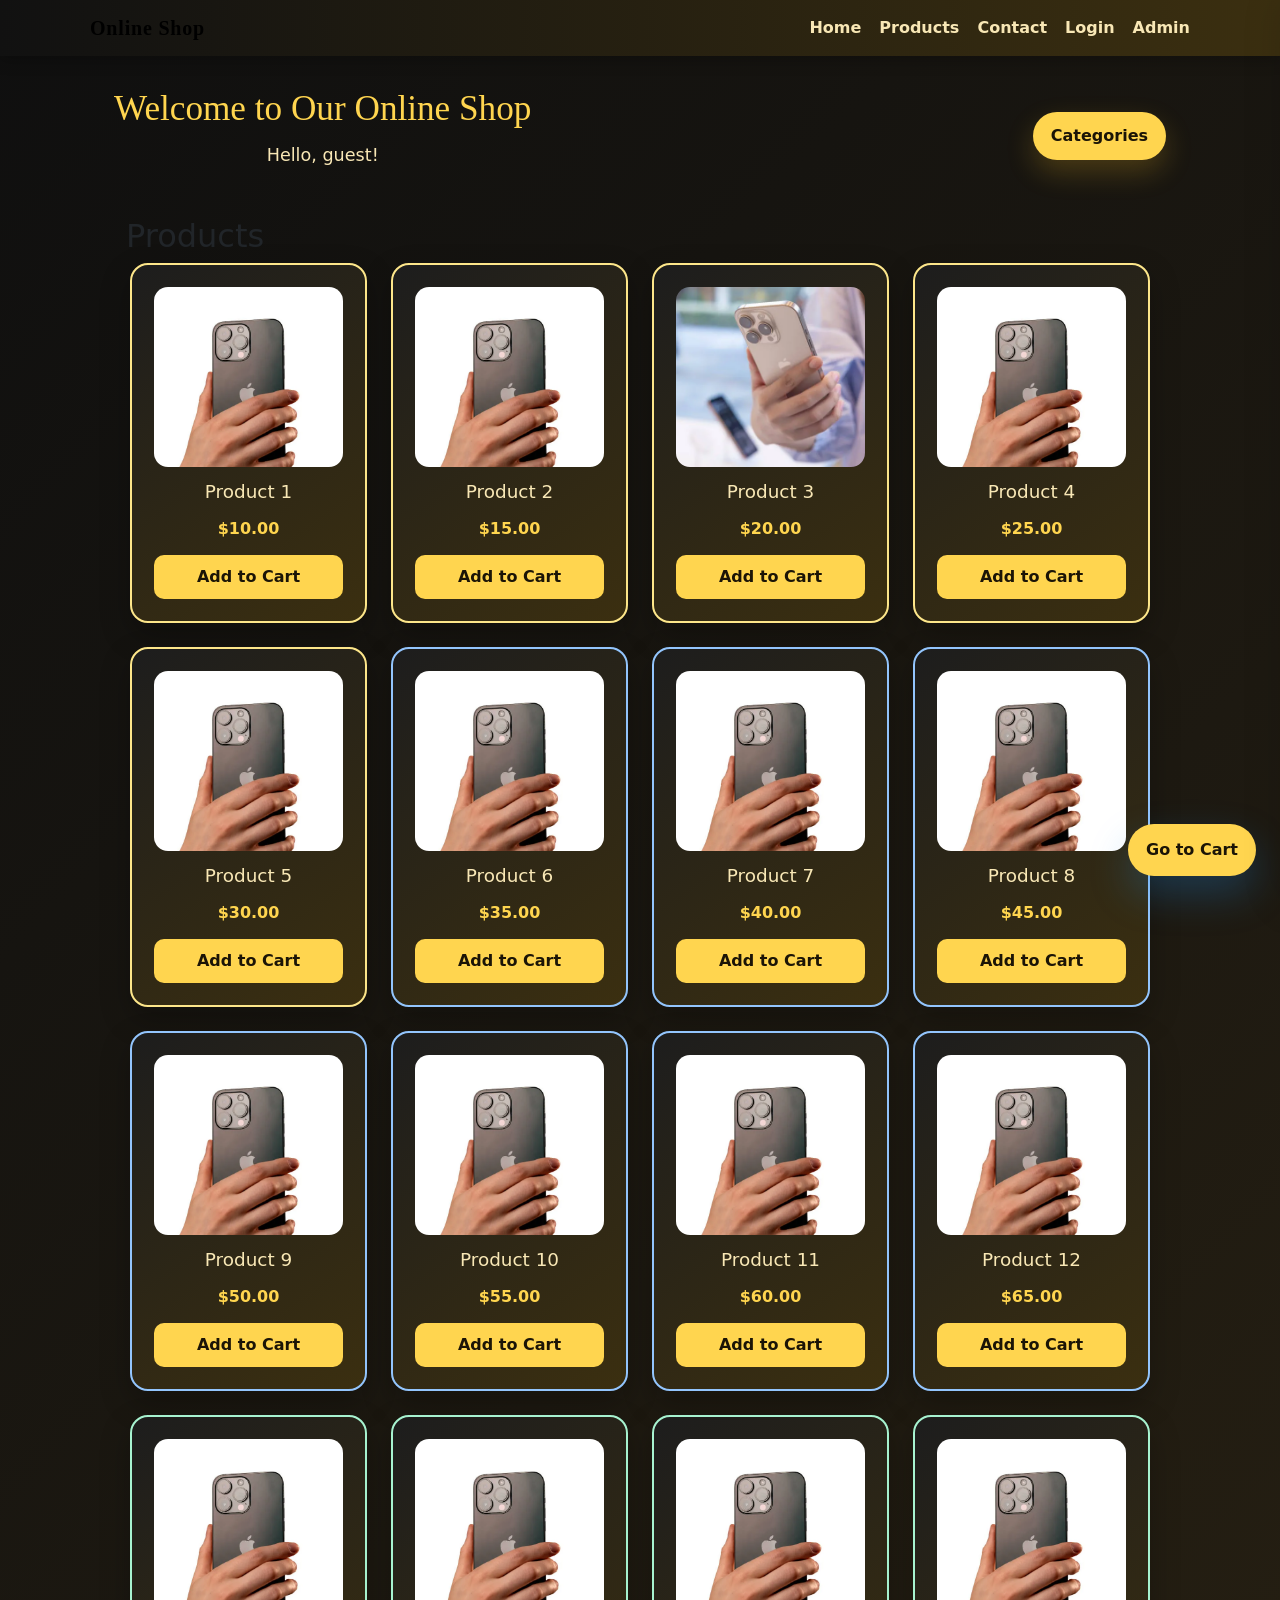
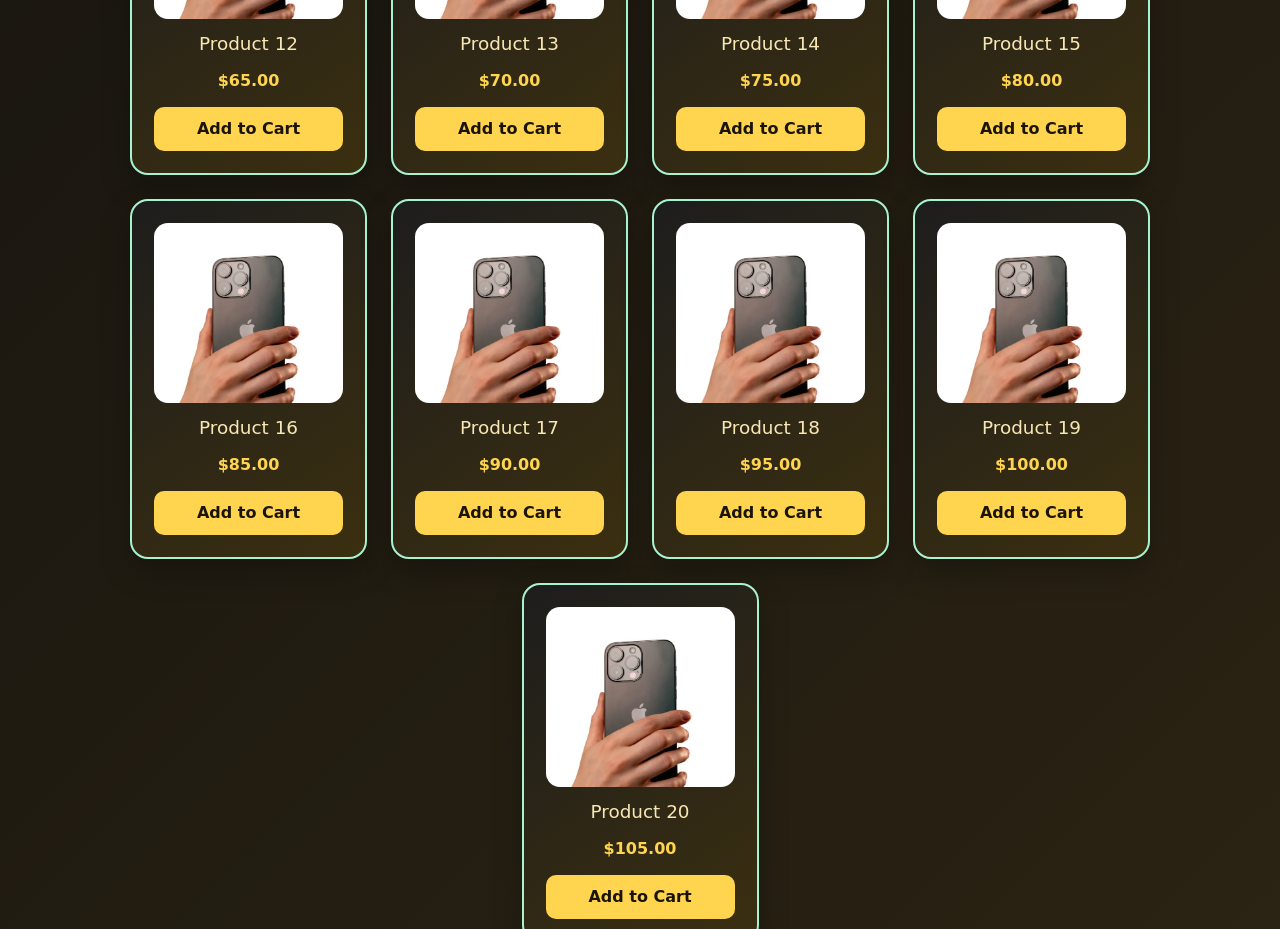
==== online shop/index.html @ f8b01aea "Add files via upload" ====
<!DOCTYPE html>
<html lang="en">
<head>
  <meta charset="UTF-8" />
  <meta http-equiv="refresh" content="0; url=onlineshop/online.html" />
  <meta name="viewport" content="width=device-width, initial-scale=1.0" />
  <title>Online Shop</title>
  <style>
    body {
      margin: 0;
      font-family: Georgia, 'Times New Roman', serif;
      background: linear-gradient(135deg, #0f0f0f, #3b2f10);
      color: #f8e7b5;
      min-height: 100vh;
      display: grid;
      place-items: center;
      padding: 20px;
    }

    .card {
      background: rgba(20, 20, 20, 0.95);
      padding: 28px 32px;
      border-radius: 20px;
      text-align: center;
      box-shadow: 0 20px 50px rgba(0, 0, 0, 0.2);
    }

    a {
      color: #ffd54f;
      font-weight: 700;
      text-decoration: none;
    }
  </style>
</head>
<body>
  <div class="card">
    <h1>Online Shop</h1>
    <p>If you are not redirected automatically, <a href="onlineshop/online.html">open the shop</a>.</p>
  </div>
</body>
</html>
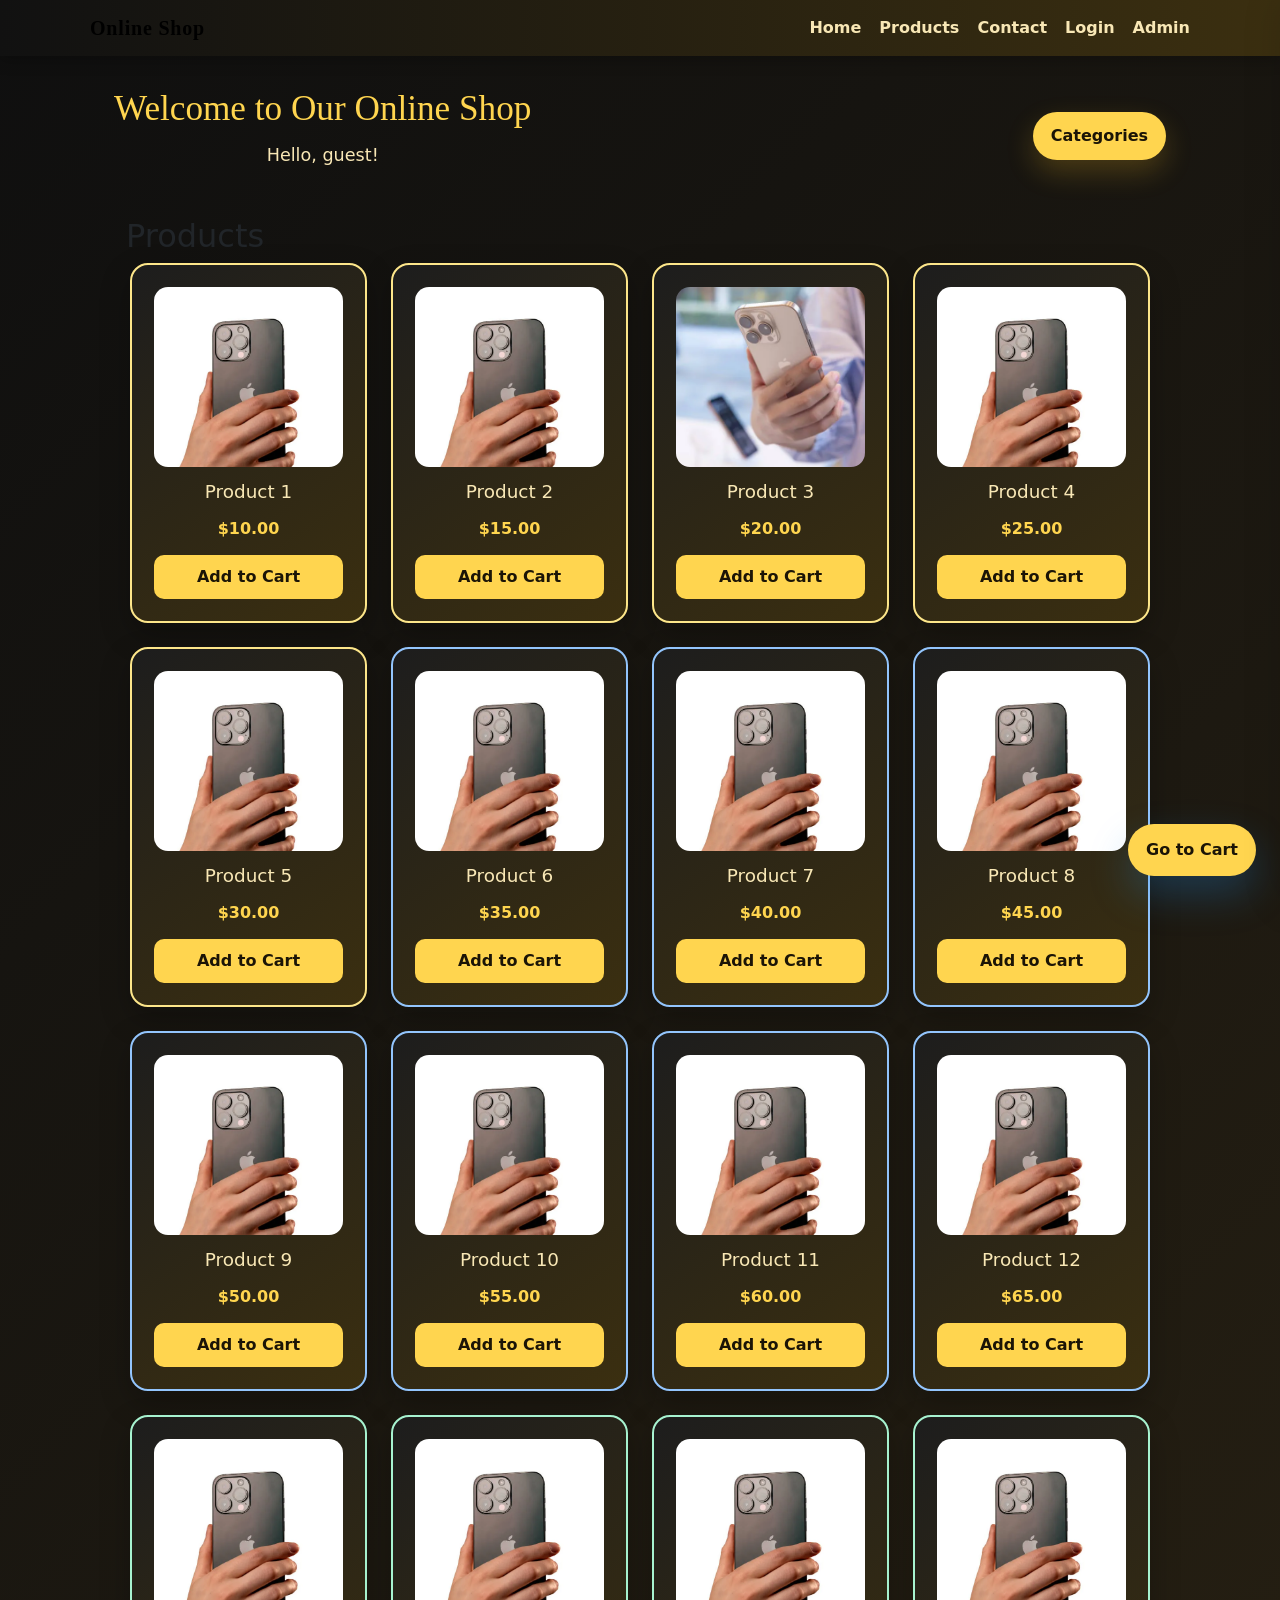
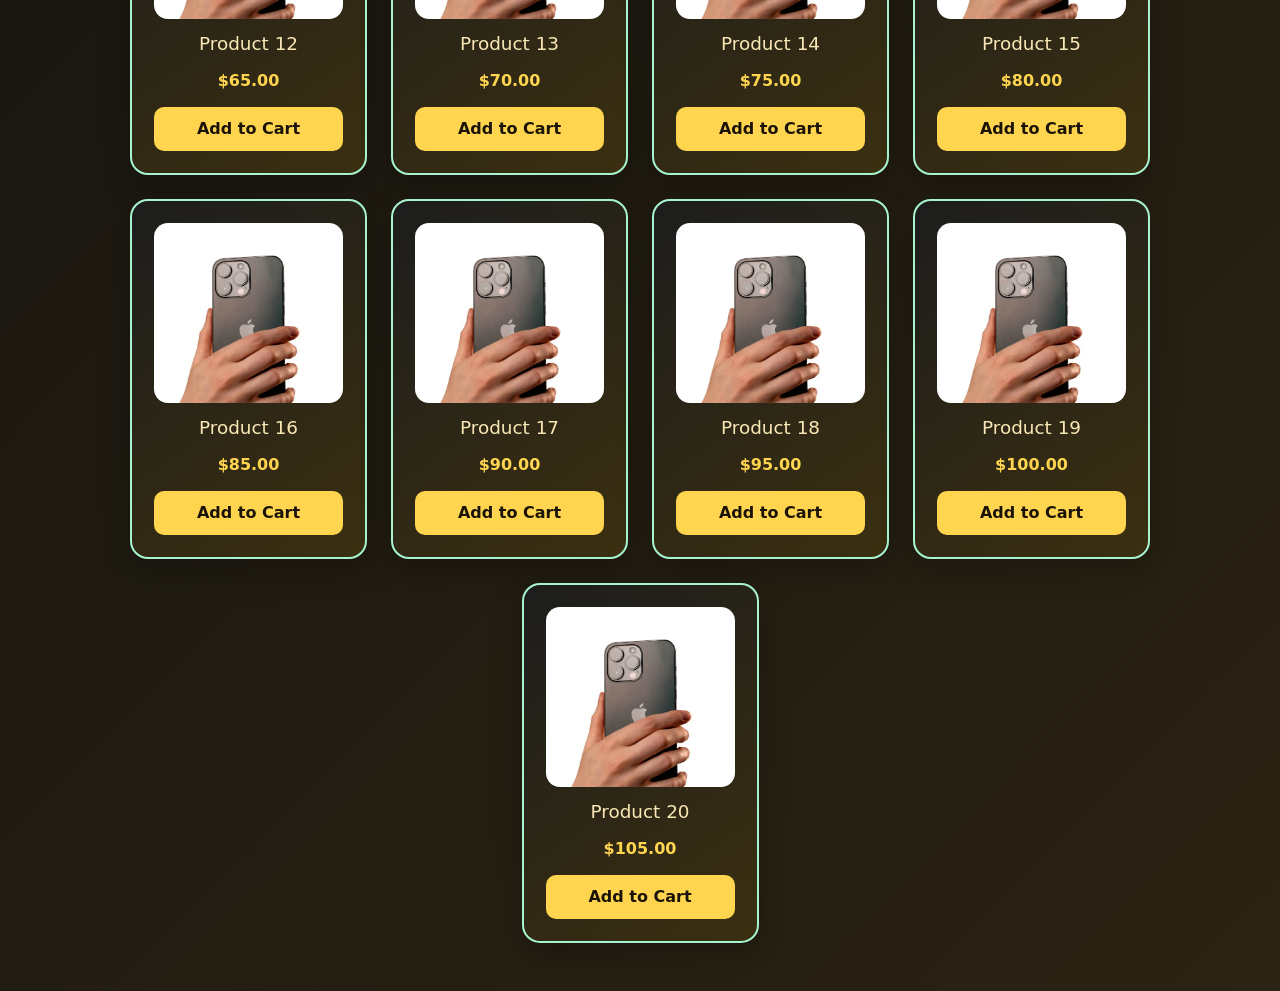
==== commit 9a09222d: "Add files via upload new online shop" ====
--- a/online shop/index.html
+++ b/online shop/index.html
@@ -2,40 +2,13 @@
 <html lang="en">
 <head>
   <meta charset="UTF-8" />
-  <meta http-equiv="refresh" content="0; url=onlineshop/online.html" />
   <meta name="viewport" content="width=device-width, initial-scale=1.0" />
   <title>Online Shop</title>
-  <style>
-    body {
-      margin: 0;
-      font-family: Georgia, 'Times New Roman', serif;
-      background: linear-gradient(135deg, #0f0f0f, #3b2f10);
-      color: #f8e7b5;
-      min-height: 100vh;
-      display: grid;
-      place-items: center;
-      padding: 20px;
-    }
-
-    .card {
-      background: rgba(20, 20, 20, 0.95);
-      padding: 28px 32px;
-      border-radius: 20px;
-      text-align: center;
-      box-shadow: 0 20px 50px rgba(0, 0, 0, 0.2);
-    }
-
-    a {
-      color: #ffd54f;
-      font-weight: 700;
-      text-decoration: none;
-    }
-  </style>
+  <meta http-equiv="refresh" content="0; url=onlineshop/online.html" />
 </head>
 <body>
-  <div class="card">
-    <h1>Online Shop</h1>
-    <p>If you are not redirected automatically, <a href="onlineshop/online.html">open the shop</a>.</p>
-  </div>
+  <script>
+    window.location.replace('onlineshop/online.html');
+  </script>
 </body>
 </html>
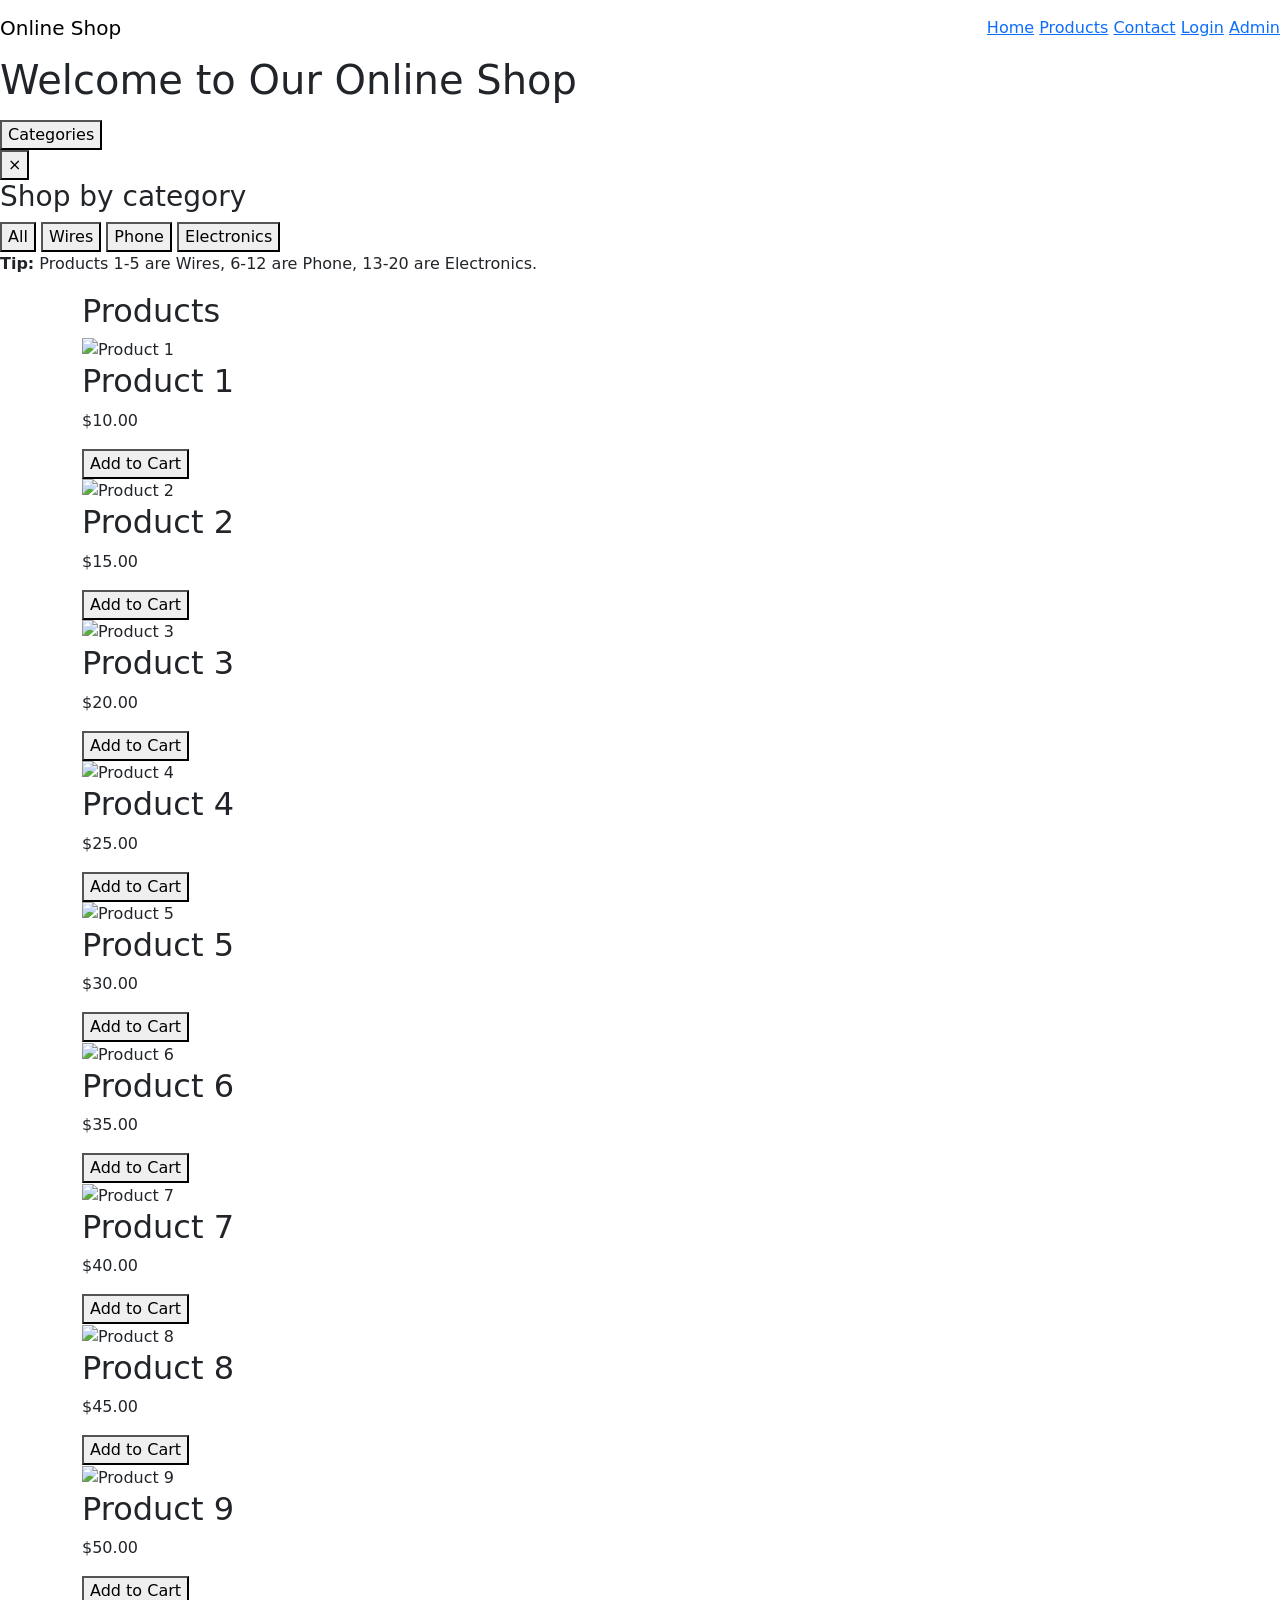
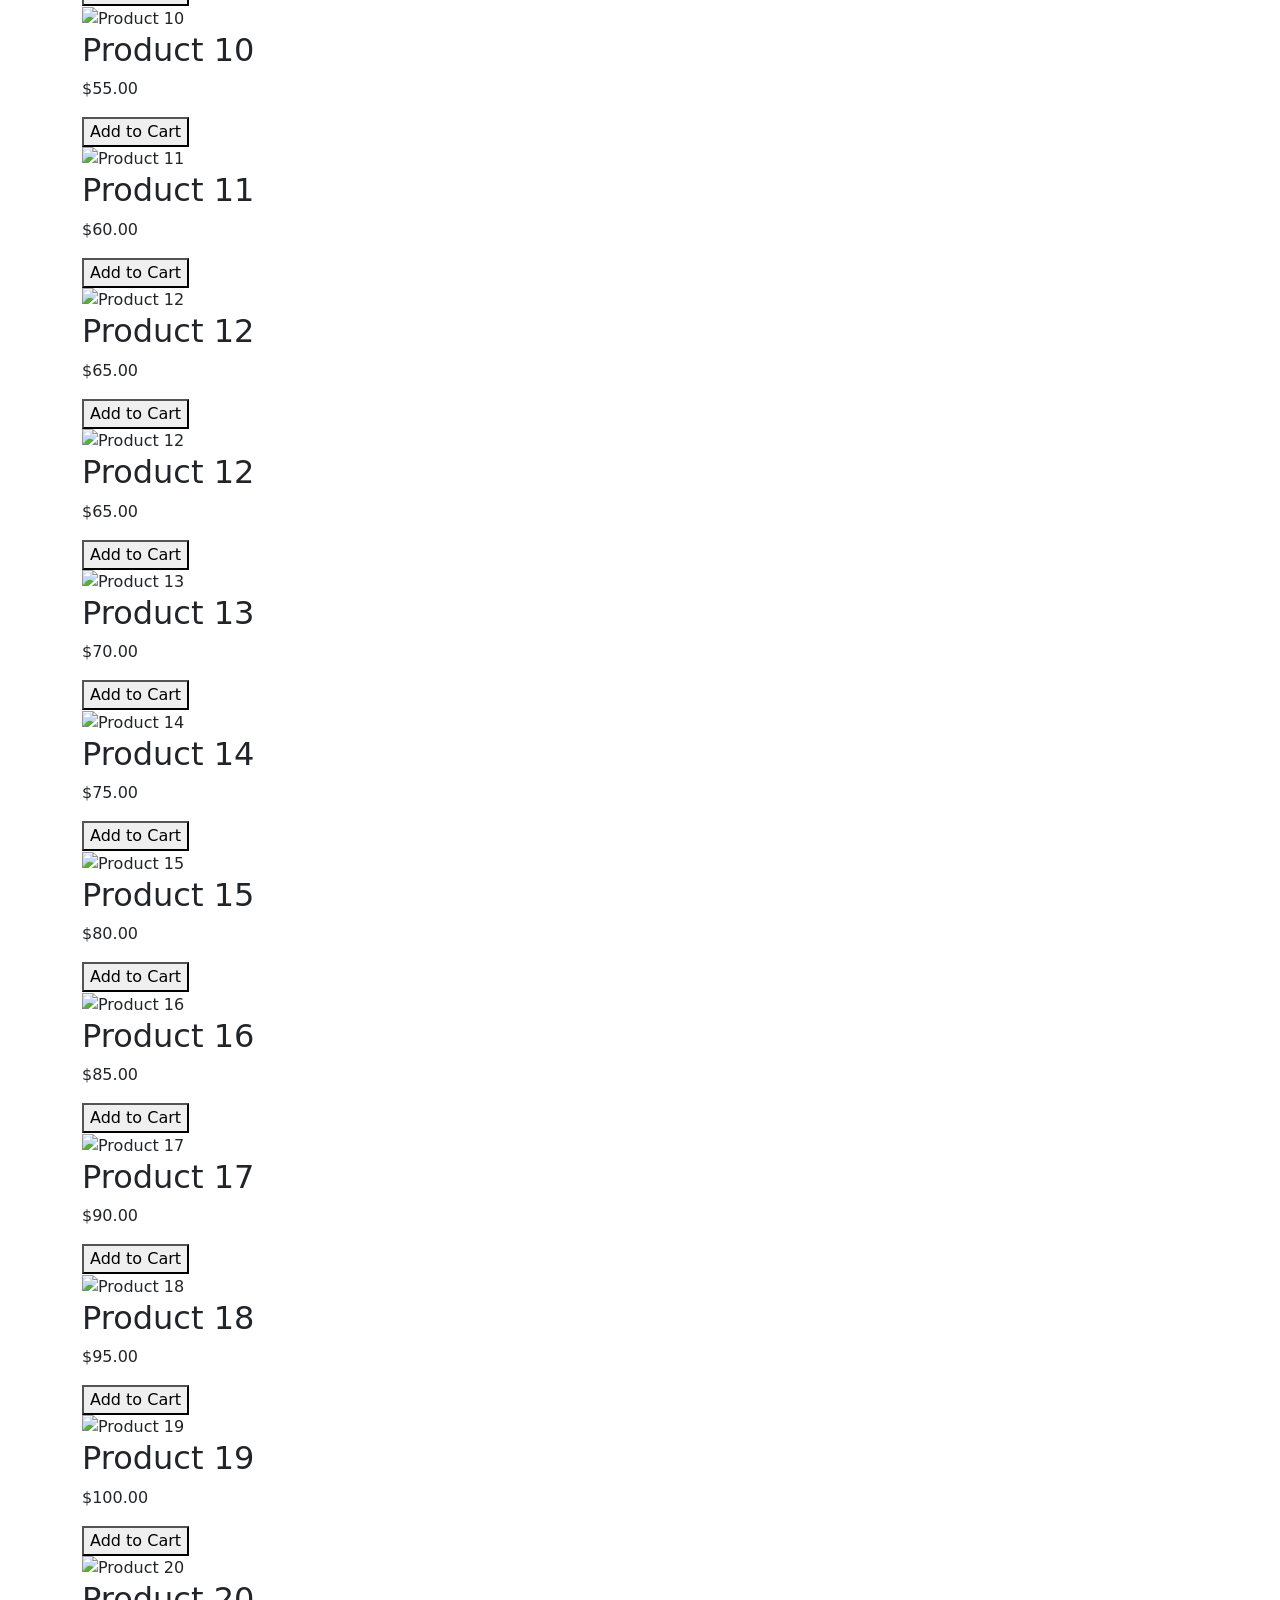
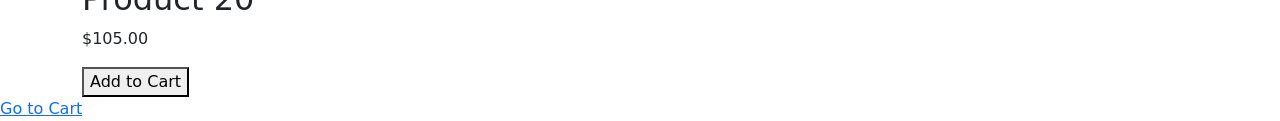
==== commit 188b64fb: "Add files via upload" ====
--- a/online shop/index.html
+++ b/online shop/index.html
@@ -1,14 +1,191 @@
 <!DOCTYPE html>
 <html lang="en">
 <head>
-  <meta charset="UTF-8" />
-  <meta name="viewport" content="width=device-width, initial-scale=1.0" />
-  <title>Online Shop</title>
-  <meta http-equiv="refresh" content="0; url=onlineshop/online.html" />
+    <meta charset="UTF-8">
+    <meta name="viewport" content="width=device-width, initial-scale=1.0">
+    <title>Online Shop</title>
+    <link rel="stylesheet" href="online.css">
+    <link href="https://cdn.jsdelivr.net/npm/bootstrap@5.3.8/dist/css/bootstrap.min.css" rel="stylesheet" crossorigin="anonymous">
 </head>
 <body>
-  <script>
-    window.location.replace('onlineshop/online.html');
-  </script>
+    <!-- Page header and navigation -->
+    <header>
+        <nav class="navbar">
+            <a class="navbar-brand" href="online.html">Online Shop</a>
+            <div class="nav-links">
+                <a href="online.html">Home</a>
+                <a href="online.html">Products</a>
+                <a href="contact.html">Contact</a>
+                <a href="login.html">Login</a>
+                <a href="admin.html">Admin</a>
+            </div>
+        </nav>
+    </header>
+
+    <main>
+        <section class="page-header">
+            <div class="page-header-top">
+                <div>
+                    <h1>Welcome to Our Online Shop</h1>
+                    <p id="home-greeting" class="home-greeting"></p>
+                </div>
+                <button class="open-sidebar" id="open-sidebar">Categories</button>
+            </div>
+        </section>
+
+        <!-- Shop filters and category panel -->
+        <aside class="category-sidebar" id="category-sidebar">
+            <button class="sidebar-close" id="close-sidebar">×</button>
+            <h3>Shop by category</h3>
+            <div class="category-buttons">
+                <button class="category-btn active" data-category="all">All</button>
+                <button class="category-btn" data-category="wires">Wires</button>
+                <button class="category-btn" data-category="phone">Phone</button>
+                <button class="category-btn" data-category="electronics">Electronics</button>
+            </div>
+            <div class="sidebar-note">
+                <p><strong>Tip:</strong> Products 1-5 are Wires, 6-12 are Phone, 13-20 are Electronics.</p>
+            </div>
+        </aside>
+        <div class="sidebar-overlay" id="filter-overlay"></div>
+
+        <!-- Main product listing -->
+        <section class="container" id="product-container">
+            <h2>Products</h2>
+            <div class="product-list">
+                <div class="product">
+                    <img src="img.jpeg/iphone.jpeg" alt="Product 1">
+                    <h2>Product 1</h2>
+                    <p>$10.00</p>
+                    <button class="add-to-cart">Add to Cart</button>
+                </div>
+                <div class="product">
+                    <img src="img.jpeg/iphone.jpeg" alt="Product 2">
+                    <h2>Product 2</h2>
+                    <p>$15.00</p>
+                    <button class="add-to-cart">Add to Cart</button>
+                </div>
+                <div class="product">
+                    <img src="img.jpeg/iphone (2).jpeg" alt="Product 3">
+                    <h2>Product 3</h2>
+                    <p>$20.00</p>
+                    <button class="add-to-cart">Add to Cart</button>
+                </div>
+                <div class="product">
+                    <img src="img.jpeg/iphone.jpeg" alt="Product 4">
+                    <h2>Product 4</h2>
+                    <p>$25.00</p>
+                    <button class="add-to-cart">Add to Cart</button>
+                </div>
+                <div class="product">
+                    <img src="img.jpeg/iphone.jpeg" alt="Product 5">
+                    <h2>Product 5</h2>
+                    <p>$30.00</p>
+                    <button class="add-to-cart">Add to Cart</button>
+                </div>
+                <div class="product">
+                    <img src="img.jpeg/iphone.jpeg" alt="Product 6">
+                    <h2>Product 6</h2>
+                    <p>$35.00</p>
+                    <button class="add-to-cart">Add to Cart</button>
+                </div>
+                <div class="product">
+                    <img src="img.jpeg/iphone.jpeg" alt="Product 7">
+                    <h2>Product 7</h2>
+                    <p>$40.00</p>
+                    <button class="add-to-cart">Add to Cart</button>
+                </div>
+                <div class="product">
+                    <img src="img.jpeg/iphone.jpeg" alt="Product 8">
+                    <h2>Product 8</h2>
+                    <p>$45.00</p>
+                    <button class="add-to-cart">Add to Cart</button>
+                </div>
+                <div class="product">
+                    <img src="img.jpeg/iphone.jpeg" alt="Product 9">
+                    <h2>Product 9</h2>
+                    <p>$50.00</p>
+                    <button class="add-to-cart">Add to Cart</button>
+                </div>
+                <div class="product">
+                    <img src="img.jpeg/iphone.jpeg" alt="Product 10">
+                    <h2>Product 10</h2>
+                    <p>$55.00</p>
+                    <button class="add-to-cart">Add to Cart</button>
+                </div>
+                <div class="product">
+                    <img src="img.jpeg/iphone.jpeg" alt="Product 11">
+                    <h2>Product 11</h2>
+                    <p>$60.00</p>
+                    <button class="add-to-cart">Add to Cart</button>
+                </div>
+                <div class="product">
+                    <img src="img.jpeg/iphone.jpeg" alt="Product 12">
+                    <h2>Product 12</h2>
+                    <p>$65.00</p>
+                    <button class="add-to-cart">Add to Cart</button>
+                </div>
+                <div class="product">
+                    <img src="img.jpeg/iphone.jpeg" alt="Product 12">
+                    <h2>Product 12</h2>
+                    <p>$65.00</p>
+                    <button class="add-to-cart">Add to Cart</button>
+                </div>
+                <div class="product">
+                    <img src="img.jpeg/iphone.jpeg" alt="Product 13">
+                    <h2>Product 13</h2>
+                    <p>$70.00</p>
+                    <button class="add-to-cart">Add to Cart</button>
+                </div>
+                <div class="product">
+                    <img src="img.jpeg/iphone.jpeg" alt="Product 14">
+                    <h2>Product 14</h2>
+                    <p>$75.00</p>
+                    <button class="add-to-cart">Add to Cart</button>
+                </div>
+                <div class="product">
+                    <img src="img.jpeg/iphone.jpeg" alt="Product 15">
+                    <h2>Product 15</h2>
+                    <p>$80.00</p>
+                    <button class="add-to-cart">Add to Cart</button>
+                </div>
+                <div class="product">
+                    <img src="img.jpeg/iphone.jpeg" alt="Product 16">
+                    <h2>Product 16</h2>
+                    <p>$85.00</p>
+                    <button class="add-to-cart">Add to Cart</button>
+                </div>
+                <div class="product">
+                    <img src="img.jpeg/iphone.jpeg" alt="Product 17">
+                    <h2>Product 17</h2>
+                    <p>$90.00</p>
+                    <button class="add-to-cart">Add to Cart</button>
+                </div>
+                <div class="product">
+                    <img src="img.jpeg/iphone.jpeg" alt="Product 18">
+                    <h2>Product 18</h2>
+                    <p>$95.00</p>
+                    <button class="add-to-cart">Add to Cart</button>
+                </div>
+                <div class="product">
+                    <img src="img.jpeg/iphone.jpeg" alt="Product 19">
+                    <h2>Product 19</h2>
+                    <p>$100.00</p>
+                    <button class="add-to-cart">Add to Cart</button>
+                </div>
+                <div class="product">
+                    <img src="img.jpeg/iphone.jpeg" alt="Product 20">
+                    <h2>Product 20</h2>
+                    <p>$105.00</p>
+                    <button class="add-to-cart">Add to Cart</button>
+                </div>
+            </div>
+        </section>
+    </main>
+
+    <a class="cart-float-button" href="cart.html">Go to Cart</a>
+
+    <script src="online.js"></script>
+    <script src="https://cdn.jsdelivr.net/npm/bootstrap@5.3.8/dist/js/bootstrap.bundle.min.js" crossorigin="anonymous"></script>
 </body>
-</html>
+</html>
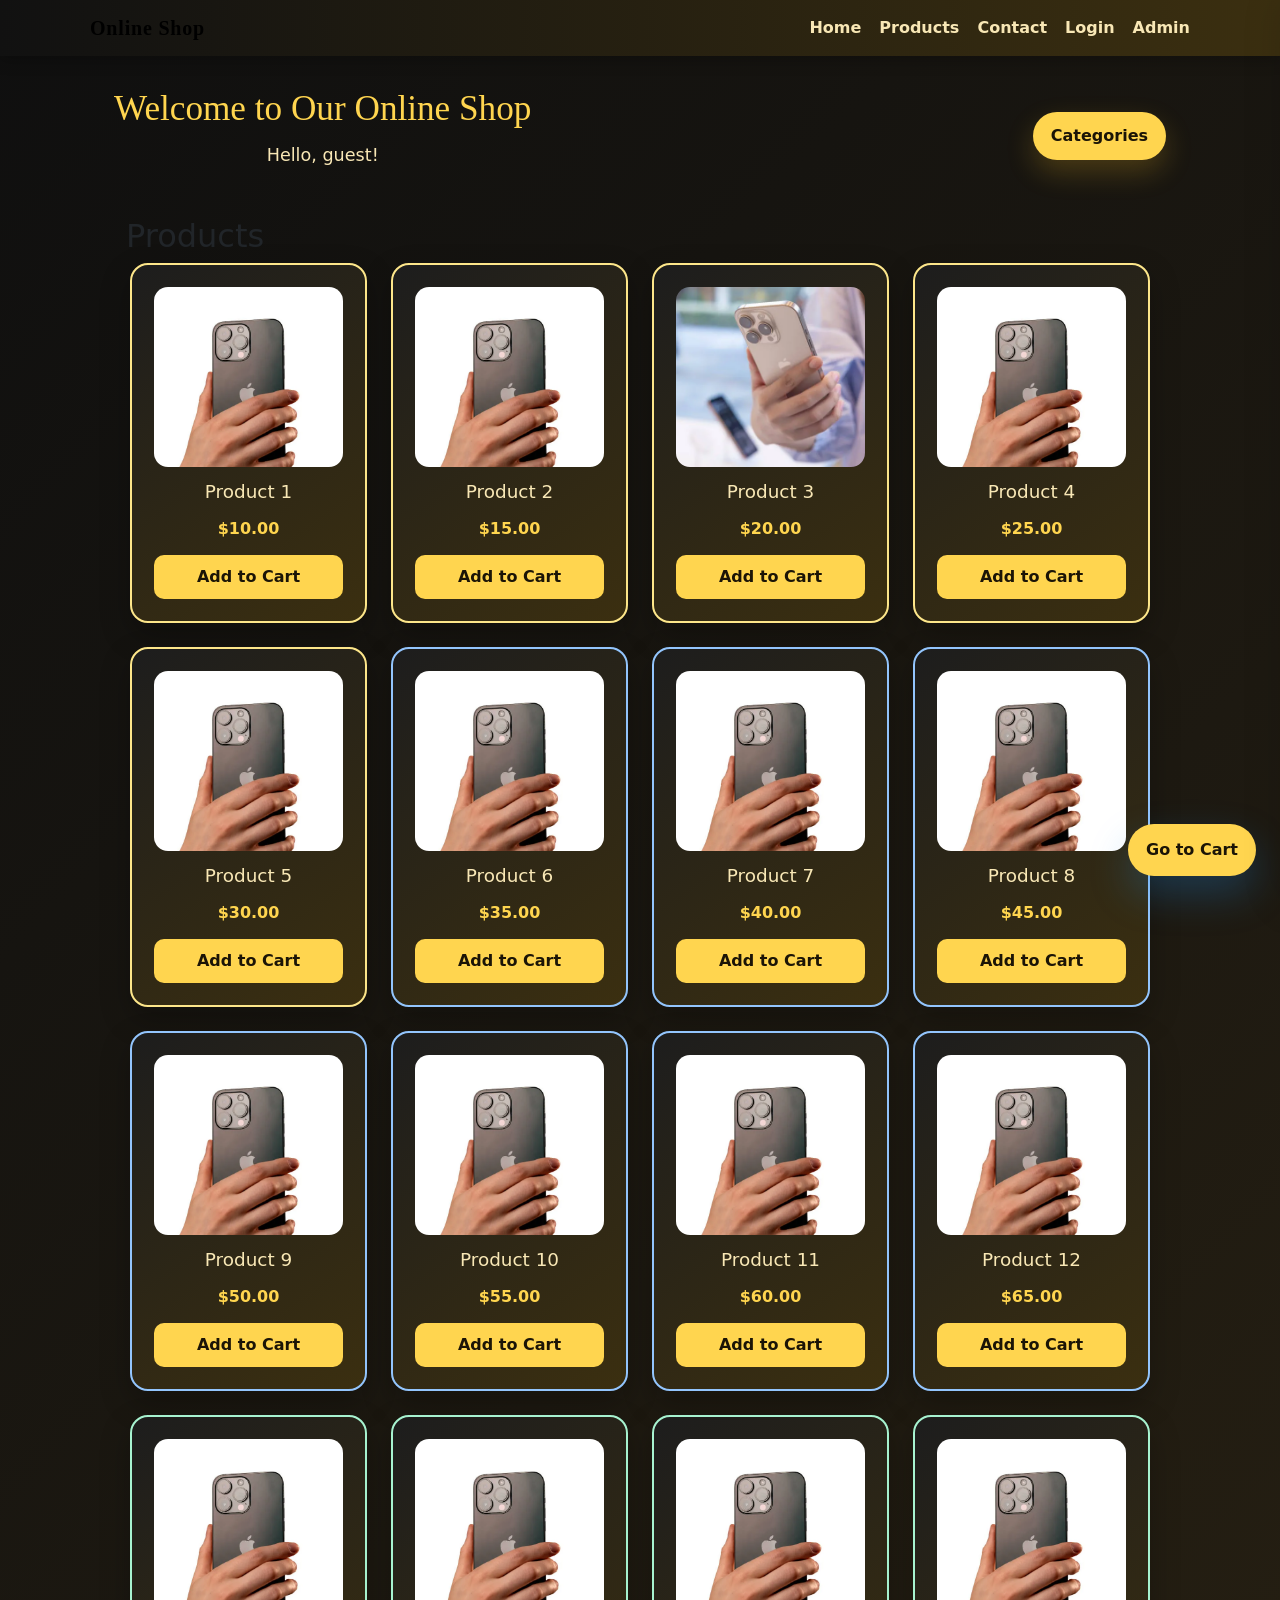
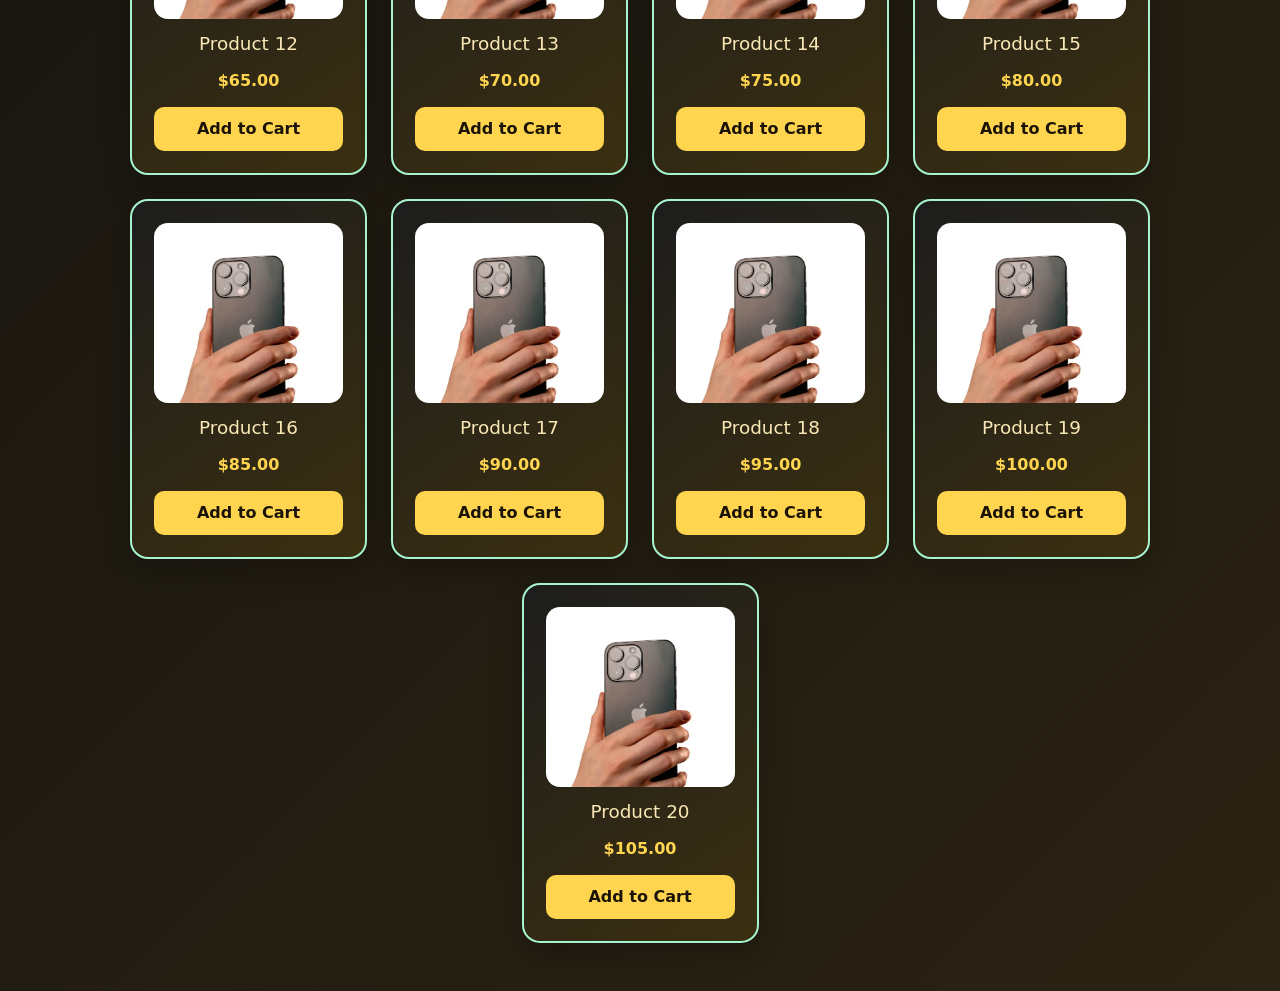
==== commit bcfb5f6d: "Add files via upload" ====
--- a/online shop/index.html
+++ b/online shop/index.html
@@ -1,191 +1,14 @@
-<!DOCTYPE html>
-<html lang="en">
-<head>
-    <meta charset="UTF-8">
-    <meta name="viewport" content="width=device-width, initial-scale=1.0">
-    <title>Online Shop</title>
-    <link rel="stylesheet" href="online.css">
-    <link href="https://cdn.jsdelivr.net/npm/bootstrap@5.3.8/dist/css/bootstrap.min.css" rel="stylesheet" crossorigin="anonymous">
-</head>
-<body>
-    <!-- Page header and navigation -->
-    <header>
-        <nav class="navbar">
-            <a class="navbar-brand" href="online.html">Online Shop</a>
-            <div class="nav-links">
-                <a href="online.html">Home</a>
-                <a href="online.html">Products</a>
-                <a href="contact.html">Contact</a>
-                <a href="login.html">Login</a>
-                <a href="admin.html">Admin</a>
-            </div>
-        </nav>
-    </header>
-
-    <main>
-        <section class="page-header">
-            <div class="page-header-top">
-                <div>
-                    <h1>Welcome to Our Online Shop</h1>
-                    <p id="home-greeting" class="home-greeting"></p>
-                </div>
-                <button class="open-sidebar" id="open-sidebar">Categories</button>
-            </div>
-        </section>
-
-        <!-- Shop filters and category panel -->
-        <aside class="category-sidebar" id="category-sidebar">
-            <button class="sidebar-close" id="close-sidebar">×</button>
-            <h3>Shop by category</h3>
-            <div class="category-buttons">
-                <button class="category-btn active" data-category="all">All</button>
-                <button class="category-btn" data-category="wires">Wires</button>
-                <button class="category-btn" data-category="phone">Phone</button>
-                <button class="category-btn" data-category="electronics">Electronics</button>
-            </div>
-            <div class="sidebar-note">
-                <p><strong>Tip:</strong> Products 1-5 are Wires, 6-12 are Phone, 13-20 are Electronics.</p>
-            </div>
-        </aside>
-        <div class="sidebar-overlay" id="filter-overlay"></div>
-
-        <!-- Main product listing -->
-        <section class="container" id="product-container">
-            <h2>Products</h2>
-            <div class="product-list">
-                <div class="product">
-                    <img src="img.jpeg/iphone.jpeg" alt="Product 1">
-                    <h2>Product 1</h2>
-                    <p>$10.00</p>
-                    <button class="add-to-cart">Add to Cart</button>
-                </div>
-                <div class="product">
-                    <img src="img.jpeg/iphone.jpeg" alt="Product 2">
-                    <h2>Product 2</h2>
-                    <p>$15.00</p>
-                    <button class="add-to-cart">Add to Cart</button>
-                </div>
-                <div class="product">
-                    <img src="img.jpeg/iphone (2).jpeg" alt="Product 3">
-                    <h2>Product 3</h2>
-                    <p>$20.00</p>
-                    <button class="add-to-cart">Add to Cart</button>
-                </div>
-                <div class="product">
-                    <img src="img.jpeg/iphone.jpeg" alt="Product 4">
-                    <h2>Product 4</h2>
-                    <p>$25.00</p>
-                    <button class="add-to-cart">Add to Cart</button>
-                </div>
-                <div class="product">
-                    <img src="img.jpeg/iphone.jpeg" alt="Product 5">
-                    <h2>Product 5</h2>
-                    <p>$30.00</p>
-                    <button class="add-to-cart">Add to Cart</button>
-                </div>
-                <div class="product">
-                    <img src="img.jpeg/iphone.jpeg" alt="Product 6">
-                    <h2>Product 6</h2>
-                    <p>$35.00</p>
-                    <button class="add-to-cart">Add to Cart</button>
-                </div>
-                <div class="product">
-                    <img src="img.jpeg/iphone.jpeg" alt="Product 7">
-                    <h2>Product 7</h2>
-                    <p>$40.00</p>
-                    <button class="add-to-cart">Add to Cart</button>
-                </div>
-                <div class="product">
-                    <img src="img.jpeg/iphone.jpeg" alt="Product 8">
-                    <h2>Product 8</h2>
-                    <p>$45.00</p>
-                    <button class="add-to-cart">Add to Cart</button>
-                </div>
-                <div class="product">
-                    <img src="img.jpeg/iphone.jpeg" alt="Product 9">
-                    <h2>Product 9</h2>
-                    <p>$50.00</p>
-                    <button class="add-to-cart">Add to Cart</button>
-                </div>
-                <div class="product">
-                    <img src="img.jpeg/iphone.jpeg" alt="Product 10">
-                    <h2>Product 10</h2>
-                    <p>$55.00</p>
-                    <button class="add-to-cart">Add to Cart</button>
-                </div>
-                <div class="product">
-                    <img src="img.jpeg/iphone.jpeg" alt="Product 11">
-                    <h2>Product 11</h2>
-                    <p>$60.00</p>
-                    <button class="add-to-cart">Add to Cart</button>
-                </div>
-                <div class="product">
-                    <img src="img.jpeg/iphone.jpeg" alt="Product 12">
-                    <h2>Product 12</h2>
-                    <p>$65.00</p>
-                    <button class="add-to-cart">Add to Cart</button>
-                </div>
-                <div class="product">
-                    <img src="img.jpeg/iphone.jpeg" alt="Product 12">
-                    <h2>Product 12</h2>
-                    <p>$65.00</p>
-                    <button class="add-to-cart">Add to Cart</button>
-                </div>
-                <div class="product">
-                    <img src="img.jpeg/iphone.jpeg" alt="Product 13">
-                    <h2>Product 13</h2>
-                    <p>$70.00</p>
-                    <button class="add-to-cart">Add to Cart</button>
-                </div>
-                <div class="product">
-                    <img src="img.jpeg/iphone.jpeg" alt="Product 14">
-                    <h2>Product 14</h2>
-                    <p>$75.00</p>
-                    <button class="add-to-cart">Add to Cart</button>
-                </div>
-                <div class="product">
-                    <img src="img.jpeg/iphone.jpeg" alt="Product 15">
-                    <h2>Product 15</h2>
-                    <p>$80.00</p>
-                    <button class="add-to-cart">Add to Cart</button>
-                </div>
-                <div class="product">
-                    <img src="img.jpeg/iphone.jpeg" alt="Product 16">
-                    <h2>Product 16</h2>
-                    <p>$85.00</p>
-                    <button class="add-to-cart">Add to Cart</button>
-                </div>
-                <div class="product">
-                    <img src="img.jpeg/iphone.jpeg" alt="Product 17">
-                    <h2>Product 17</h2>
-                    <p>$90.00</p>
-                    <button class="add-to-cart">Add to Cart</button>
-                </div>
-                <div class="product">
-                    <img src="img.jpeg/iphone.jpeg" alt="Product 18">
-                    <h2>Product 18</h2>
-                    <p>$95.00</p>
-                    <button class="add-to-cart">Add to Cart</button>
-                </div>
-                <div class="product">
-                    <img src="img.jpeg/iphone.jpeg" alt="Product 19">
-                    <h2>Product 19</h2>
-                    <p>$100.00</p>
-                    <button class="add-to-cart">Add to Cart</button>
-                </div>
-                <div class="product">
-                    <img src="img.jpeg/iphone.jpeg" alt="Product 20">
-                    <h2>Product 20</h2>
-                    <p>$105.00</p>
-                    <button class="add-to-cart">Add to Cart</button>
-                </div>
-            </div>
-        </section>
-    </main>
-
-    <a class="cart-float-button" href="cart.html">Go to Cart</a>
-
-    <script src="online.js"></script>
-    <script src="https://cdn.jsdelivr.net/npm/bootstrap@5.3.8/dist/js/bootstrap.bundle.min.js" crossorigin="anonymous"></script>
-</body>
-</html>+﻿<!DOCTYPE html>
+<html lang="en">
+<head>
+  <meta charset="UTF-8" />
+  <meta name="viewport" content="width=device-width, initial-scale=1.0" />
+  <title>Online Shop</title>
+  <meta http-equiv="refresh" content="0; url=onlineshop/online.html" />
+</head>
+<body>
+  <script>
+    window.location.replace('onlineshop/online.html');
+  </script>
+</body>
+</html>
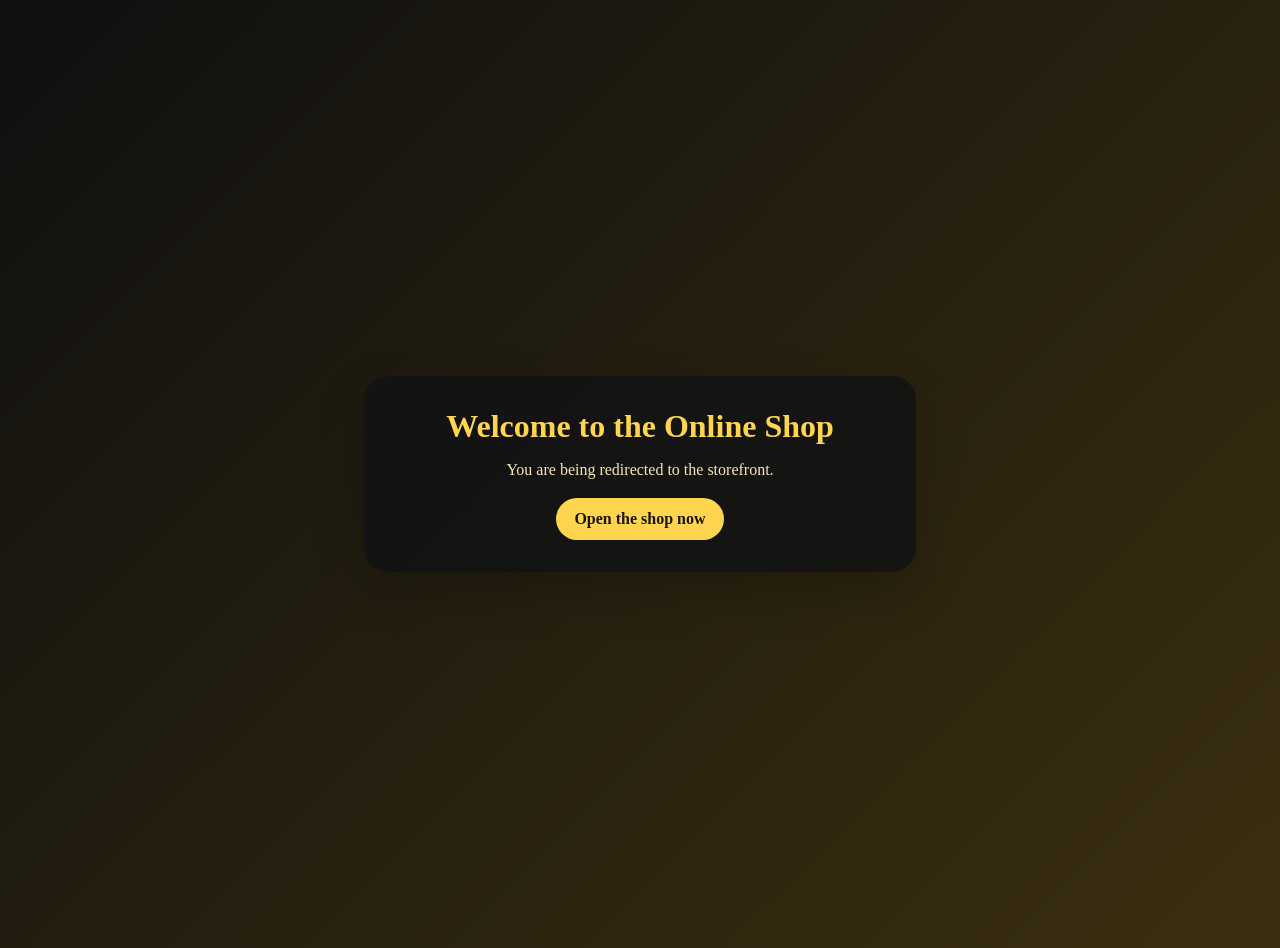
==== commit d98933c4: "Add files via upload" ====
--- a/online shop/index.html
+++ b/online shop/index.html
@@ -4,11 +4,58 @@
   <meta charset="UTF-8" />
   <meta name="viewport" content="width=device-width, initial-scale=1.0" />
   <title>Online Shop</title>
-  <meta http-equiv="refresh" content="0; url=onlineshop/online.html" />
+  <meta http-equiv="refresh" content="3; url=./onlineshop/online.html" />
+  <style>
+    body {
+      margin: 0;
+      font-family: Georgia, 'Times New Roman', serif;
+      background: linear-gradient(135deg, #0f0f0f, #3b2f10);
+      color: #f8e7b5;
+      min-height: 100vh;
+      display: grid;
+      place-items: center;
+      padding: 24px;
+    }
+
+    .card {
+      background: rgba(20, 20, 20, 0.95);
+      border-radius: 24px;
+      padding: 32px 36px;
+      text-align: center;
+      box-shadow: 0 20px 50px rgba(0, 0, 0, 0.2);
+      max-width: 480px;
+      width: 100%;
+    }
+
+    h1 {
+      margin: 0 0 12px;
+      color: #ffd54f;
+      font-family: 'Brush Script MT', 'Lucida Handwriting', cursive;
+      font-size: 2rem;
+    }
+
+    p {
+      margin: 0 0 16px;
+      line-height: 1.6;
+      color: #f8e7b5;
+    }
+
+    a {
+      display: inline-block;
+      background: #ffd54f;
+      color: #1b1406;
+      padding: 12px 18px;
+      border-radius: 999px;
+      font-weight: 700;
+      text-decoration: none;
+    }
+  </style>
 </head>
 <body>
-  <script>
-    window.location.replace('onlineshop/online.html');
-  </script>
+  <div class="card">
+    <h1>Welcome to the Online Shop</h1>
+    <p>You are being redirected to the storefront.</p>
+    <a href="./onlineshop/online.html">Open the shop now</a>
+  </div>
 </body>
-</html>
+</html>
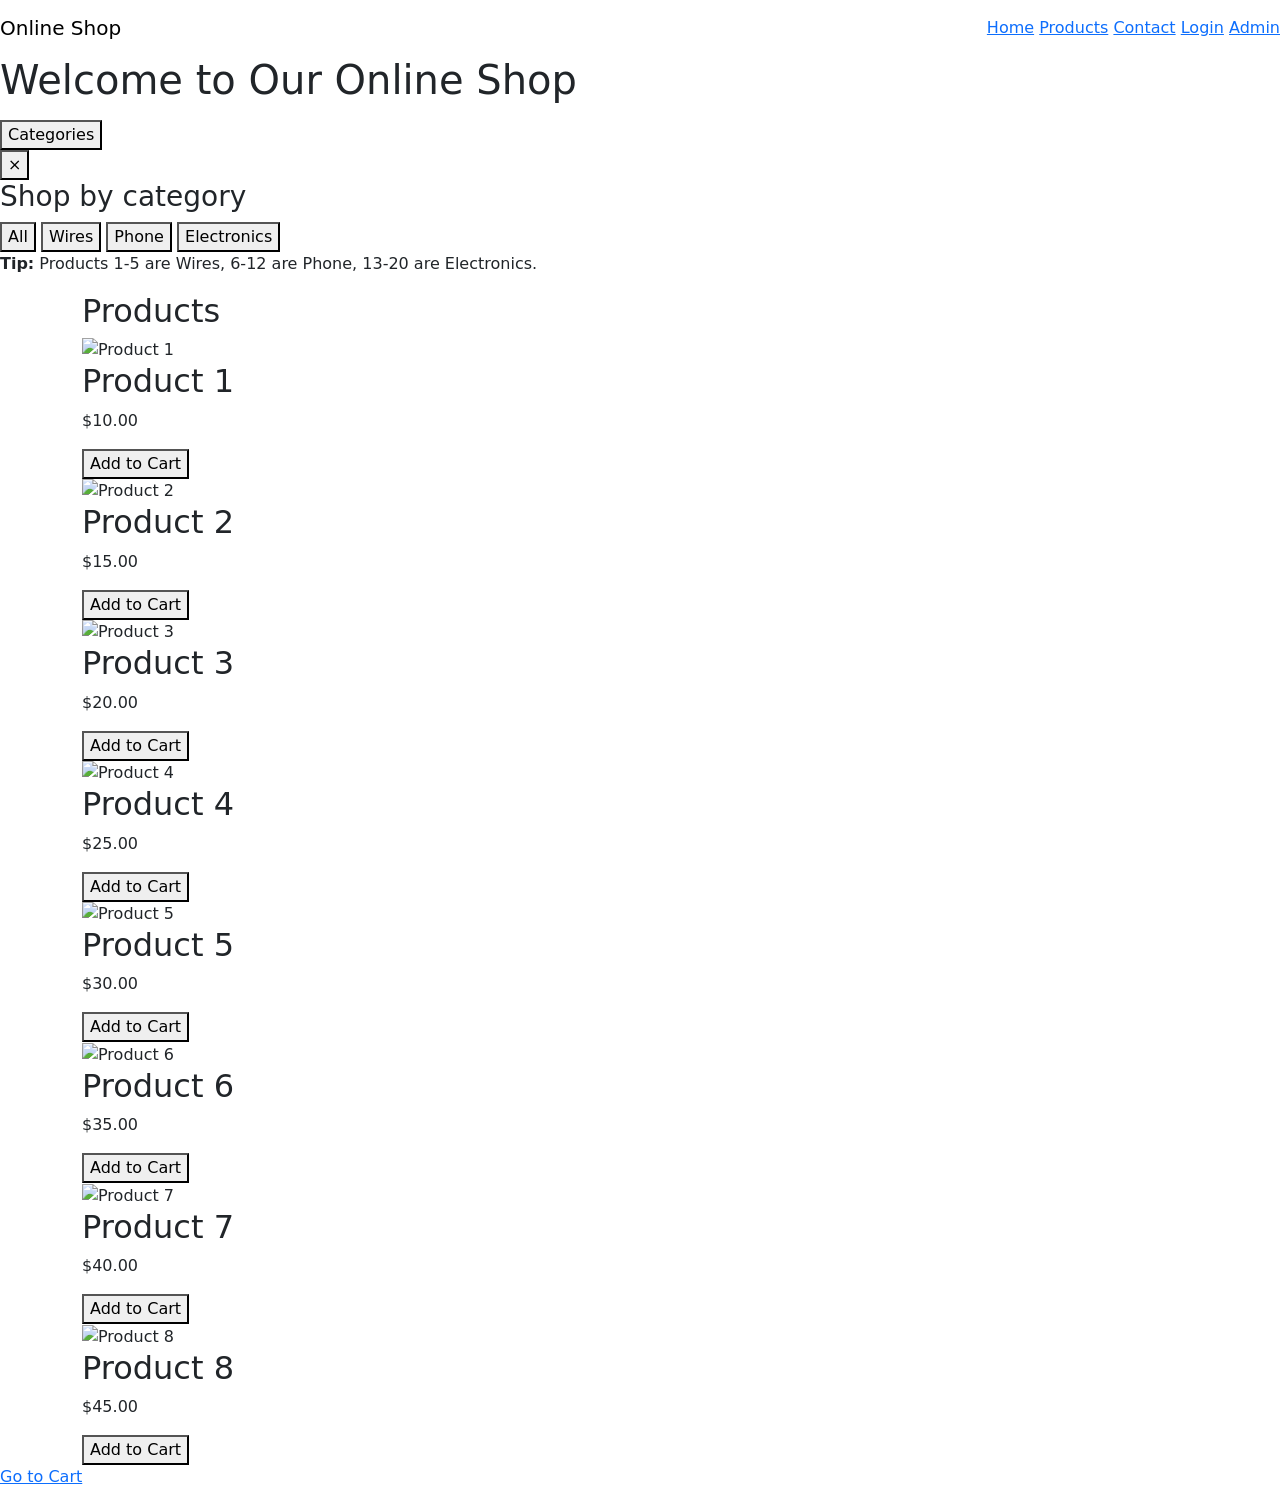
==== commit 44aa596b: "Add files via upload" ====
--- a/online shop/index.html
+++ b/online shop/index.html
@@ -1,61 +1,110 @@
 ﻿<!DOCTYPE html>
 <html lang="en">
 <head>
-  <meta charset="UTF-8" />
-  <meta name="viewport" content="width=device-width, initial-scale=1.0" />
-  <title>Online Shop</title>
-  <meta http-equiv="refresh" content="3; url=./onlineshop/online.html" />
-  <style>
-    body {
-      margin: 0;
-      font-family: Georgia, 'Times New Roman', serif;
-      background: linear-gradient(135deg, #0f0f0f, #3b2f10);
-      color: #f8e7b5;
-      min-height: 100vh;
-      display: grid;
-      place-items: center;
-      padding: 24px;
-    }
-
-    .card {
-      background: rgba(20, 20, 20, 0.95);
-      border-radius: 24px;
-      padding: 32px 36px;
-      text-align: center;
-      box-shadow: 0 20px 50px rgba(0, 0, 0, 0.2);
-      max-width: 480px;
-      width: 100%;
-    }
-
-    h1 {
-      margin: 0 0 12px;
-      color: #ffd54f;
-      font-family: 'Brush Script MT', 'Lucida Handwriting', cursive;
-      font-size: 2rem;
-    }
-
-    p {
-      margin: 0 0 16px;
-      line-height: 1.6;
-      color: #f8e7b5;
-    }
-
-    a {
-      display: inline-block;
-      background: #ffd54f;
-      color: #1b1406;
-      padding: 12px 18px;
-      border-radius: 999px;
-      font-weight: 700;
-      text-decoration: none;
-    }
-  </style>
+    <meta charset="UTF-8">
+    <meta name="viewport" content="width=device-width, initial-scale=1.0">
+    <title>Online Shop</title>
+    <link rel="stylesheet" href="online.css">
+    <link href="https://cdn.jsdelivr.net/npm/bootstrap@5.3.8/dist/css/bootstrap.min.css" rel="stylesheet" crossorigin="anonymous">
 </head>
 <body>
-  <div class="card">
-    <h1>Welcome to the Online Shop</h1>
-    <p>You are being redirected to the storefront.</p>
-    <a href="./onlineshop/online.html">Open the shop now</a>
-  </div>
+    <header>
+        <nav class="navbar">
+            <a class="navbar-brand" href="online.html">Online Shop</a>
+            <div class="nav-links">
+                <a href="online.html">Home</a>
+                <a href="online.html">Products</a>
+                <a href="contact.html">Contact</a>
+                <a href="login.html">Login</a>
+                <a href="admin.html">Admin</a>
+            </div>
+        </nav>
+    </header>
+
+    <main>
+        <section class="page-header">
+            <div class="page-header-top">
+                <div>
+                    <h1>Welcome to Our Online Shop</h1>
+                    <p id="home-greeting" class="home-greeting"></p>
+                </div>
+                <button class="open-sidebar" id="open-sidebar">Categories</button>
+            </div>
+        </section>
+
+        <aside class="category-sidebar" id="category-sidebar">
+            <button class="sidebar-close" id="close-sidebar">×</button>
+            <h3>Shop by category</h3>
+            <div class="category-buttons">
+                <button class="category-btn active" data-category="all">All</button>
+                <button class="category-btn" data-category="wires">Wires</button>
+                <button class="category-btn" data-category="phone">Phone</button>
+                <button class="category-btn" data-category="electronics">Electronics</button>
+            </div>
+            <div class="sidebar-note">
+                <p><strong>Tip:</strong> Products 1-5 are Wires, 6-12 are Phone, 13-20 are Electronics.</p>
+            </div>
+        </aside>
+        <div class="sidebar-overlay" id="filter-overlay"></div>
+
+        <section class="container" id="product-container">
+            <h2>Products</h2>
+            <div class="product-list">
+                <div class="product">
+                    <img src="img.jpeg/iphone.jpeg" alt="Product 1">
+                    <h2>Product 1</h2>
+                    <p>$10.00</p>
+                    <button class="add-to-cart">Add to Cart</button>
+                </div>
+                <div class="product">
+                    <img src="img.jpeg/iphone.jpeg" alt="Product 2">
+                    <h2>Product 2</h2>
+                    <p>$15.00</p>
+                    <button class="add-to-cart">Add to Cart</button>
+                </div>
+                <div class="product">
+                    <img src="img.jpeg/iphone (2).jpeg" alt="Product 3">
+                    <h2>Product 3</h2>
+                    <p>$20.00</p>
+                    <button class="add-to-cart">Add to Cart</button>
+                </div>
+                <div class="product">
+                    <img src="img.jpeg/iphone.jpeg" alt="Product 4">
+                    <h2>Product 4</h2>
+                    <p>$25.00</p>
+                    <button class="add-to-cart">Add to Cart</button>
+                </div>
+                <div class="product">
+                    <img src="img.jpeg/iphone.jpeg" alt="Product 5">
+                    <h2>Product 5</h2>
+                    <p>$30.00</p>
+                    <button class="add-to-cart">Add to Cart</button>
+                </div>
+                <div class="product">
+                    <img src="img.jpeg/iphone.jpeg" alt="Product 6">
+                    <h2>Product 6</h2>
+                    <p>$35.00</p>
+                    <button class="add-to-cart">Add to Cart</button>
+                </div>
+                <div class="product">
+                    <img src="img.jpeg/iphone.jpeg" alt="Product 7">
+                    <h2>Product 7</h2>
+                    <p>$40.00</p>
+                    <button class="add-to-cart">Add to Cart</button>
+                </div>
+                <div class="product">
+                    <img src="img.jpeg/iphone.jpeg" alt="Product 8">
+                    <h2>Product 8</h2>
+                    <p>$45.00</p>
+                    <button class="add-to-cart">Add to Cart</button>
+                </div>
+            </div>
+        </section>
+    </main>
+
+    <a class="cart-float-button" href="cart.html">Go to Cart</a>
+
+    <script src="store-app.js"></script>
+    <script src="https://cdn.jsdelivr.net/npm/bootstrap@5.3.8/dist/js/bootstrap.bundle.min.js" crossorigin="anonymous"></script>
 </body>
-</html>
+</html>
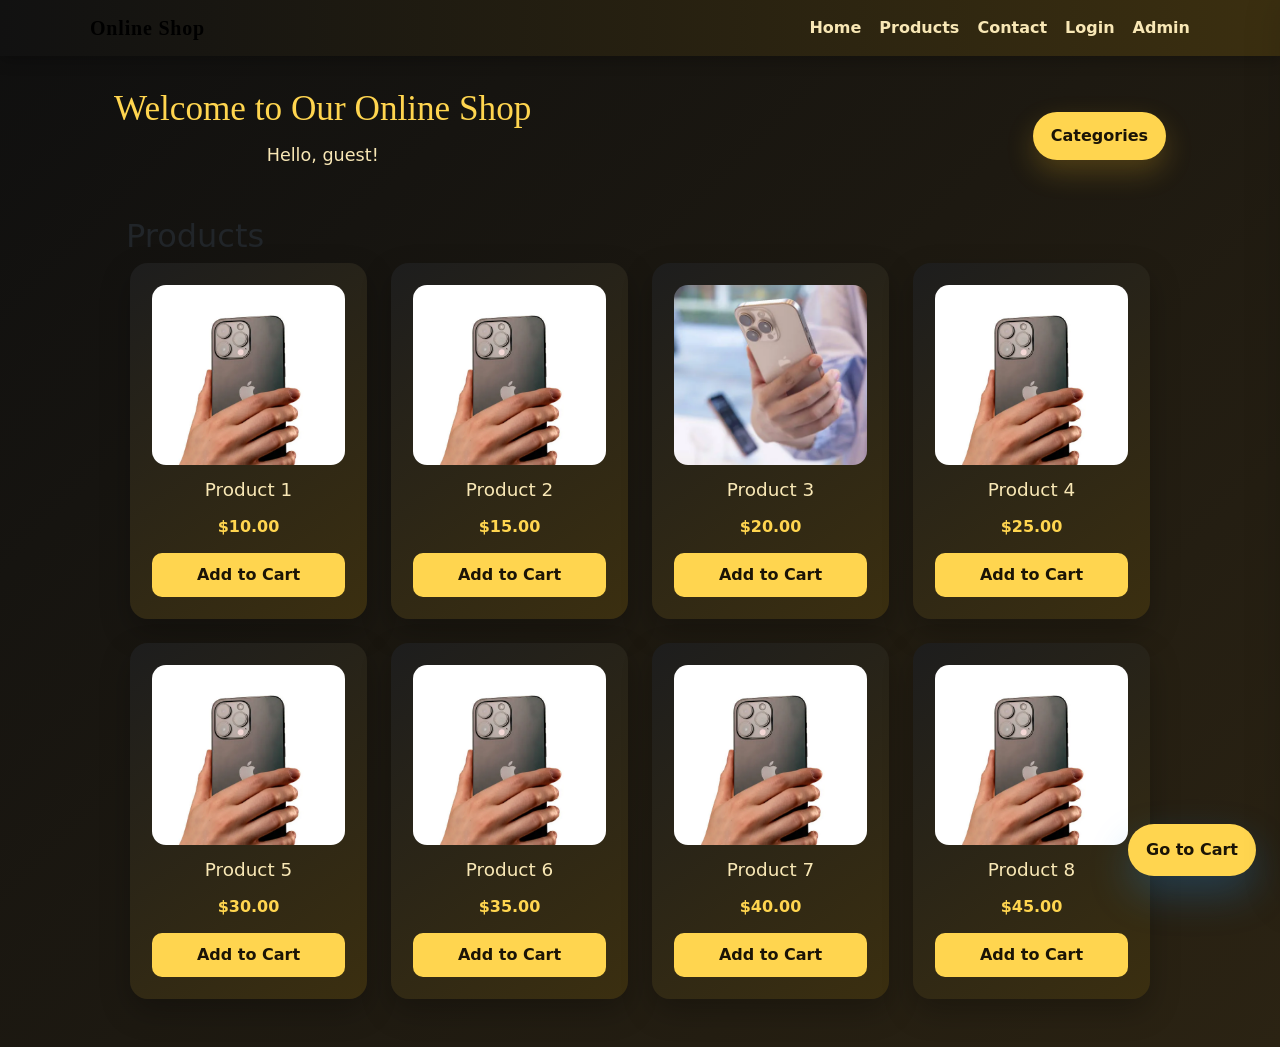
==== commit 6158bb30: "Add files via upload" ====
--- a/online shop/index.html
+++ b/online shop/index.html
@@ -4,19 +4,19 @@
     <meta charset="UTF-8">
     <meta name="viewport" content="width=device-width, initial-scale=1.0">
     <title>Online Shop</title>
-    <link rel="stylesheet" href="online.css">
+    <link rel="stylesheet" href="onlineshop/online.css">
     <link href="https://cdn.jsdelivr.net/npm/bootstrap@5.3.8/dist/css/bootstrap.min.css" rel="stylesheet" crossorigin="anonymous">
 </head>
 <body>
     <header>
         <nav class="navbar">
-            <a class="navbar-brand" href="online.html">Online Shop</a>
+            <a class="navbar-brand" href="onlineshop/online.html">Online Shop</a>
             <div class="nav-links">
-                <a href="online.html">Home</a>
-                <a href="online.html">Products</a>
-                <a href="contact.html">Contact</a>
-                <a href="login.html">Login</a>
-                <a href="admin.html">Admin</a>
+                <a href="onlineshop/online.html">Home</a>
+                <a href="onlineshop/online.html">Products</a>
+                <a href="onlineshop/contact.html">Contact</a>
+                <a href="onlineshop/login.html">Login</a>
+                <a href="onlineshop/admin.html">Admin</a>
             </div>
         </nav>
     </header>
@@ -51,49 +51,49 @@
             <h2>Products</h2>
             <div class="product-list">
                 <div class="product">
-                    <img src="img.jpeg/iphone.jpeg" alt="Product 1">
+                    <img src="onlineshop/img.jpeg/iphone.jpeg" alt="Product 1">
                     <h2>Product 1</h2>
                     <p>$10.00</p>
                     <button class="add-to-cart">Add to Cart</button>
                 </div>
                 <div class="product">
-                    <img src="img.jpeg/iphone.jpeg" alt="Product 2">
+                    <img src="onlineshop/img.jpeg/iphone.jpeg" alt="Product 2">
                     <h2>Product 2</h2>
                     <p>$15.00</p>
                     <button class="add-to-cart">Add to Cart</button>
                 </div>
                 <div class="product">
-                    <img src="img.jpeg/iphone (2).jpeg" alt="Product 3">
+                    <img src="onlineshop/img.jpeg/iphone (2).jpeg" alt="Product 3">
                     <h2>Product 3</h2>
                     <p>$20.00</p>
                     <button class="add-to-cart">Add to Cart</button>
                 </div>
                 <div class="product">
-                    <img src="img.jpeg/iphone.jpeg" alt="Product 4">
+                    <img src="onlineshop/img.jpeg/iphone.jpeg" alt="Product 4">
                     <h2>Product 4</h2>
                     <p>$25.00</p>
                     <button class="add-to-cart">Add to Cart</button>
                 </div>
                 <div class="product">
-                    <img src="img.jpeg/iphone.jpeg" alt="Product 5">
+                    <img src="onlineshop/img.jpeg/iphone.jpeg" alt="Product 5">
                     <h2>Product 5</h2>
                     <p>$30.00</p>
                     <button class="add-to-cart">Add to Cart</button>
                 </div>
                 <div class="product">
-                    <img src="img.jpeg/iphone.jpeg" alt="Product 6">
+                    <img src="onlineshop/img.jpeg/iphone.jpeg" alt="Product 6">
                     <h2>Product 6</h2>
                     <p>$35.00</p>
                     <button class="add-to-cart">Add to Cart</button>
                 </div>
                 <div class="product">
-                    <img src="img.jpeg/iphone.jpeg" alt="Product 7">
+                    <img src="onlineshop/img.jpeg/iphone.jpeg" alt="Product 7">
                     <h2>Product 7</h2>
                     <p>$40.00</p>
                     <button class="add-to-cart">Add to Cart</button>
                 </div>
                 <div class="product">
-                    <img src="img.jpeg/iphone.jpeg" alt="Product 8">
+                    <img src="onlineshop/img.jpeg/iphone.jpeg" alt="Product 8">
                     <h2>Product 8</h2>
                     <p>$45.00</p>
                     <button class="add-to-cart">Add to Cart</button>
@@ -102,9 +102,9 @@
         </section>
     </main>
 
-    <a class="cart-float-button" href="cart.html">Go to Cart</a>
+    <a class="cart-float-button" href="onlineshop/cart.html">Go to Cart</a>
 
-    <script src="store-app.js"></script>
+    <script src="onlineshop/store-app.js"></script>
     <script src="https://cdn.jsdelivr.net/npm/bootstrap@5.3.8/dist/js/bootstrap.bundle.min.js" crossorigin="anonymous"></script>
 </body>
-</html>
+</html>
--- a/online shop/onlineshop/online.css
+++ b/online shop/onlineshop/online.css
@@ -0,0 +1,275 @@
+﻿* {
+    box-sizing: border-box;
+}
+
+body {
+    margin: 0;
+    font-family: 'Georgia', 'Times New Roman', serif;
+    background: linear-gradient(135deg, #0f0f0f, #2b2313);
+    color: #f5e7b8;
+}
+
+header {
+    position: sticky;
+    top: 0;
+    z-index: 1000;
+    background: linear-gradient(90deg, #111111, #3b2f10);
+    box-shadow: 0 4px 14px rgba(0, 0, 0, 0.25);
+}
+
+.navbar {
+    max-width: 1100px;
+    margin: 0 auto;
+    padding: 14px 24px;
+    display: flex;
+    justify-content: space-between;
+    align-items: center;
+}
+
+.navbar-brand {
+    color: #ffd54f;
+    font-size: 1.35rem;
+    font-weight: 700;
+    text-decoration: none;
+    font-family: 'Brush Script MT', 'Lucida Handwriting', cursive;
+    letter-spacing: 0.04em;
+}
+
+.nav-links {
+    display: flex;
+    align-items: center;
+    gap: 18px;
+}
+
+.nav-links a {
+    color: #f8e7b5;
+    text-decoration: none;
+    font-weight: 600;
+}
+
+.nav-links a:hover {
+    text-decoration: underline;
+}
+
+main {
+    max-width: 1100px;
+    margin: 0 auto;
+    padding: 32px 24px 48px;
+}
+
+.page-header {
+    text-align: center;
+    margin-bottom: 32px;
+}
+
+.page-header-top {
+    display: flex;
+    justify-content: space-between;
+    align-items: center;
+    gap: 18px;
+    flex-wrap: wrap;
+}
+
+.open-sidebar {
+    border: none;
+    background: #ffd54f;
+    color: #1b1406;
+    font-weight: 700;
+    padding: 12px 18px;
+    border-radius: 999px;
+    cursor: pointer;
+    box-shadow: 0 12px 28px rgba(251, 191, 36, 0.22);
+}
+
+.open-sidebar:hover {
+    background: #ffca28;
+}
+
+.category-sidebar {
+    position: fixed;
+    top: 0;
+    right: -320px;
+    width: 300px;
+    height: 100%;
+    background: linear-gradient(180deg, #161616, #3a2b0f);
+    color: #f8e7b5;
+    box-shadow: -16px 0 40px rgba(0, 0, 0, 0.16);
+    padding: 28px 22px;
+    transition: right 0.3s ease;
+    z-index: 1100;
+}
+
+.category-sidebar.open {
+    right: 0;
+}
+
+.sidebar-close {
+    border: none;
+    background: transparent;
+    font-size: 2rem;
+    color: #ffd54f;
+    line-height: 1;
+    position: absolute;
+    top: 14px;
+    right: 14px;
+    cursor: pointer;
+}
+
+.category-sidebar h3 {
+    margin-top: 0;
+    color: #ffd54f;
+}
+
+.category-buttons {
+    display: grid;
+    gap: 12px;
+    margin: 24px 0;
+}
+
+.category-btn {
+    border: 1px solid #8a6a1f;
+    background: #20170a;
+    color: #f8e7b5;
+    padding: 12px 16px;
+    border-radius: 16px;
+    font-weight: 700;
+    cursor: pointer;
+    transition: background 0.2s ease, border-color 0.2s ease;
+}
+
+.category-btn.active,
+.category-btn:hover {
+    background: #ffd54f;
+    color: #1b1406;
+    border-color: #ffd54f;
+}
+
+.sidebar-note {
+    margin-top: 20px;
+    background: rgba(255, 213, 79, 0.14);
+    color: #f8e7b5;
+    border-radius: 16px;
+    padding: 16px;
+    font-size: 0.95rem;
+}
+
+.sidebar-overlay {
+    position: fixed;
+    inset: 0;
+    background: rgba(15, 23, 42, 0.4);
+    opacity: 0;
+    pointer-events: none;
+    transition: opacity 0.3s ease;
+    z-index: 1050;
+}
+
+.sidebar-overlay.visible {
+    opacity: 1;
+    pointer-events: auto;
+}
+
+.page-header h1 {
+    margin: 0;
+    font-size: 2.2rem;
+    color: #ffd54f;
+    font-family: 'Brush Script MT', 'Lucida Handwriting', cursive;
+}
+
+.home-greeting {
+    margin-top: 12px;
+    font-size: 1.1rem;
+    color: #f8e7b5;
+}
+
+.product-list {
+    display: flex;
+    flex-wrap: wrap;
+    justify-content: center;
+    gap: 24px;
+}
+
+.product {
+    width: calc(25% - 20px);
+    min-width: 220px;
+    background: linear-gradient(145deg, #1d1d1d, #3b2f10);
+    color: #f8e7b5;
+    border-radius: 18px;
+    box-shadow: 0 12px 30px rgba(0, 0, 0, 0.25);
+    padding: 22px;
+    text-align: center;
+    transition: transform 0.2s ease, box-shadow 0.2s ease;
+    cursor: pointer;
+    display: flex;
+    flex-direction: column;
+    gap: 14px;
+}
+
+.product:hover {
+    transform: translateY(-6px);
+    box-shadow: 0 20px 40px rgba(255, 213, 79, 0.2);
+}
+
+.product img {
+    width: 100%;
+    height: 180px;
+    object-fit: cover;
+    border-radius: 14px;
+}
+
+.product h2 {
+    font-size: 1.15rem;
+    margin: 0;
+}
+
+.product p {
+    margin: 0;
+    font-weight: 600;
+    color: #ffd54f;
+}
+
+.add-to-cart {
+    margin-top: auto;
+    padding: 10px 14px;
+    background: #ffd54f;
+    color: #1b1406;
+    border: none;
+    border-radius: 10px;
+    cursor: pointer;
+    font-weight: 600;
+}
+
+.add-to-cart:hover {
+    background: #ffca28;
+}
+
+.cart-float-button {
+    position: fixed;
+    right: 24px;
+    bottom: 24px;
+    background: #ffd54f;
+    color: #1b1406;
+    padding: 14px 18px;
+    border-radius: 999px;
+    box-shadow: 0 18px 40px rgba(30, 136, 229, 0.28);
+    text-decoration: none;
+    font-weight: 700;
+    z-index: 1000;
+}
+
+@media (max-width: 980px) {
+    .product {
+        width: calc(50% - 20px);
+    }
+}
+
+@media (max-width: 640px) {
+    .navbar {
+        flex-direction: column;
+        align-items: flex-start;
+        gap: 12px;
+    }
+
+    .product {
+        width: 100%;
+    }
+}
